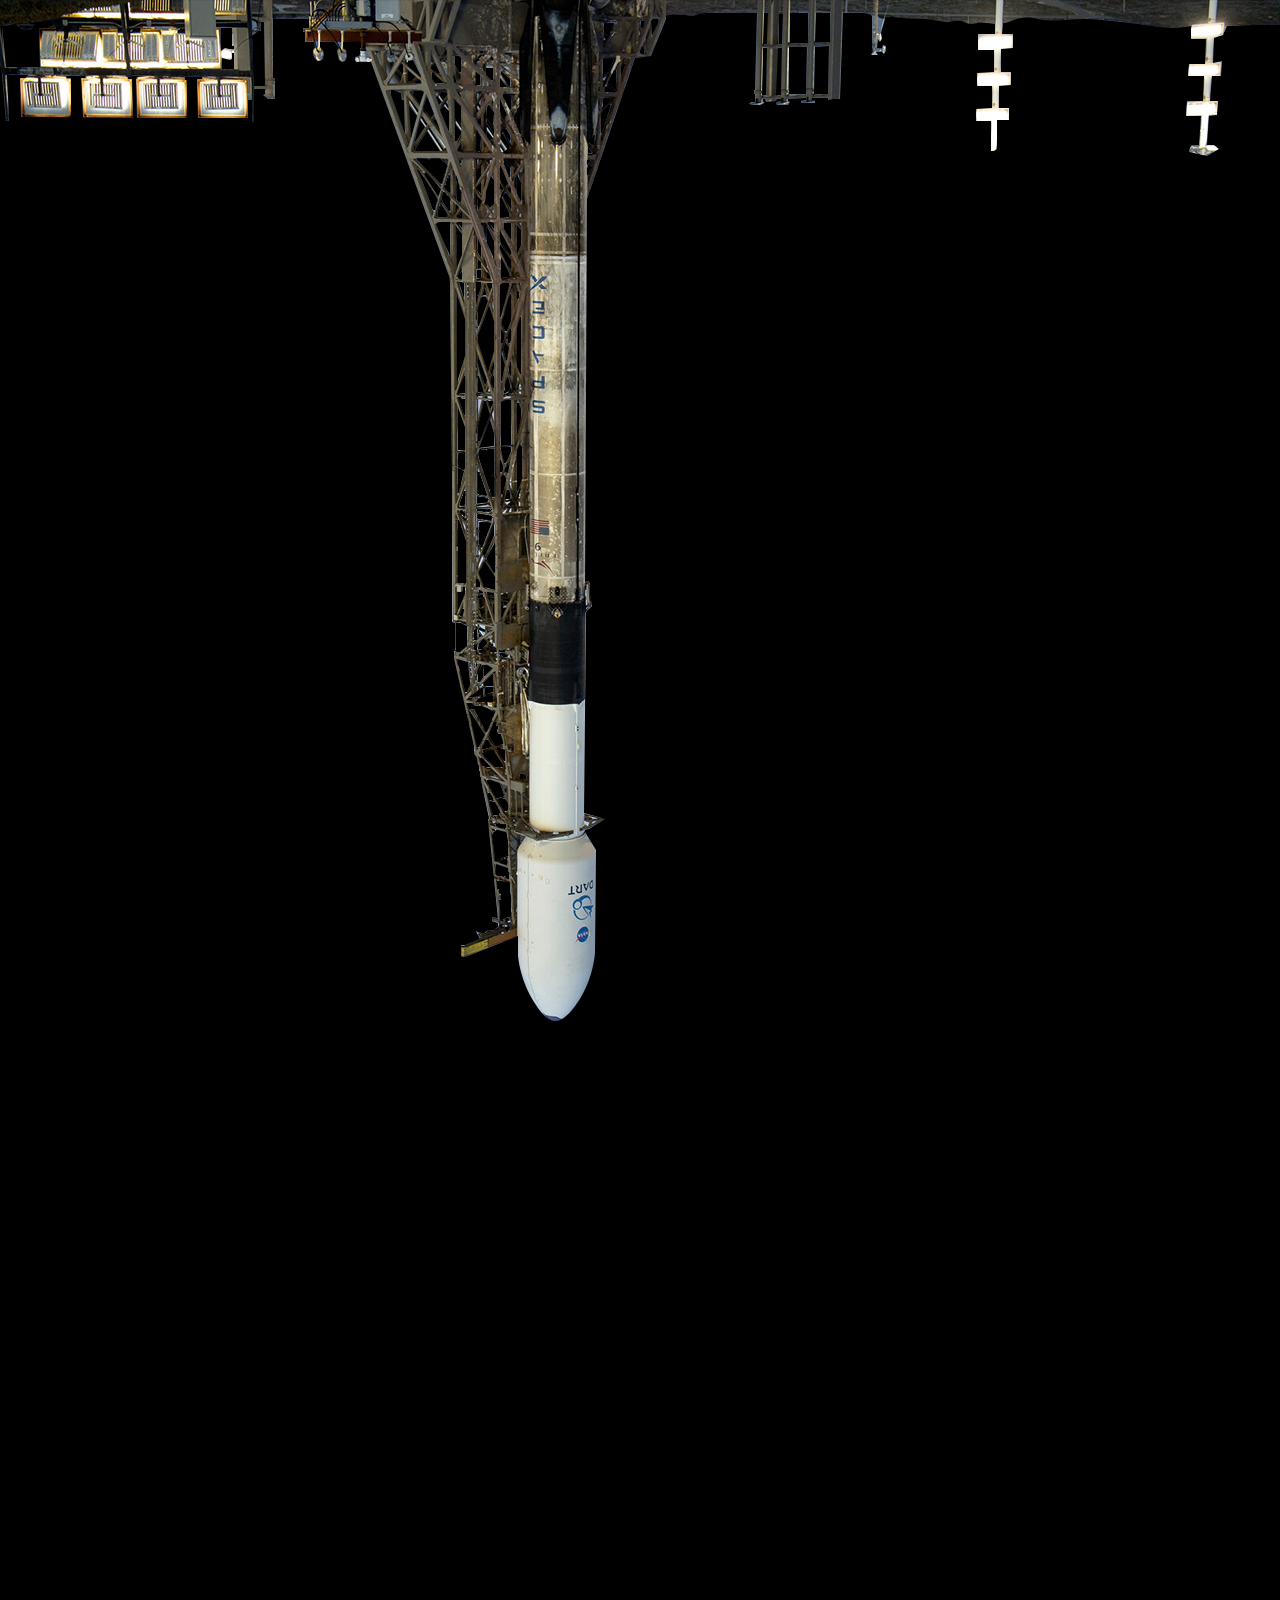
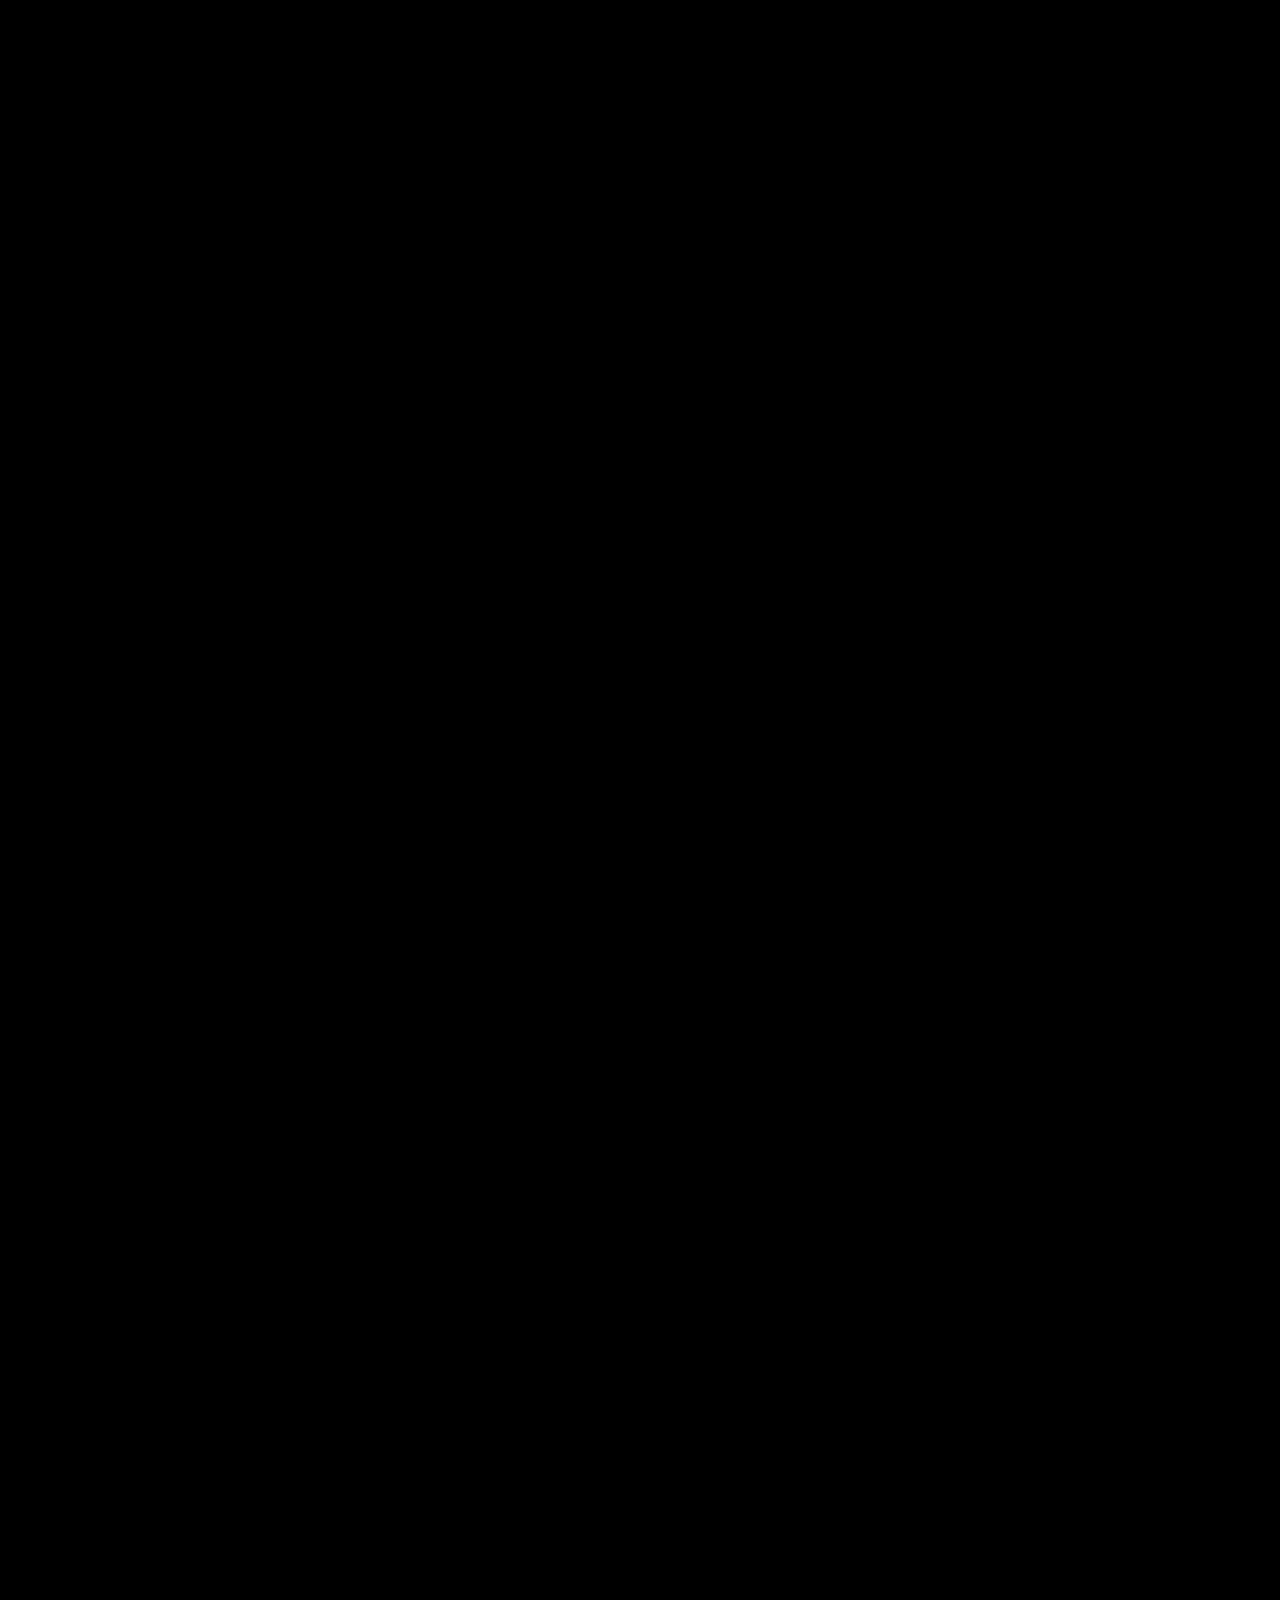
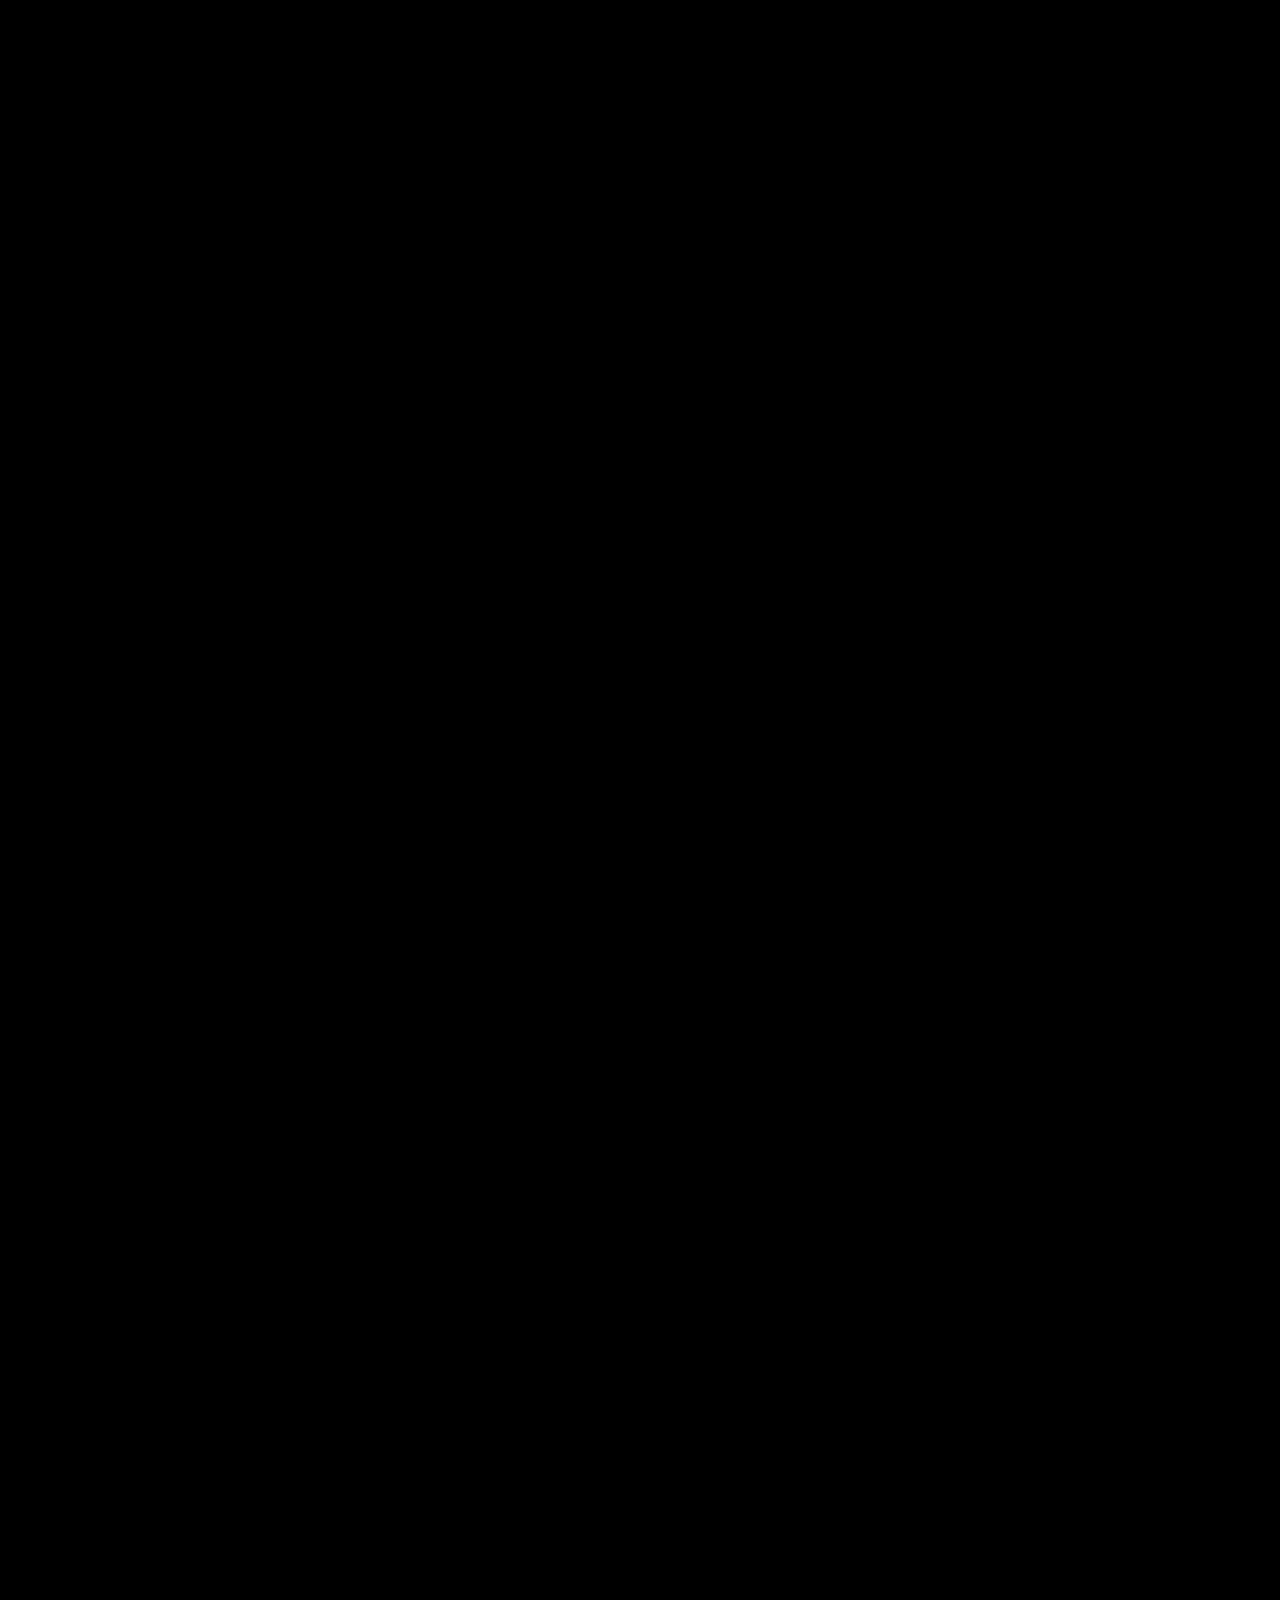
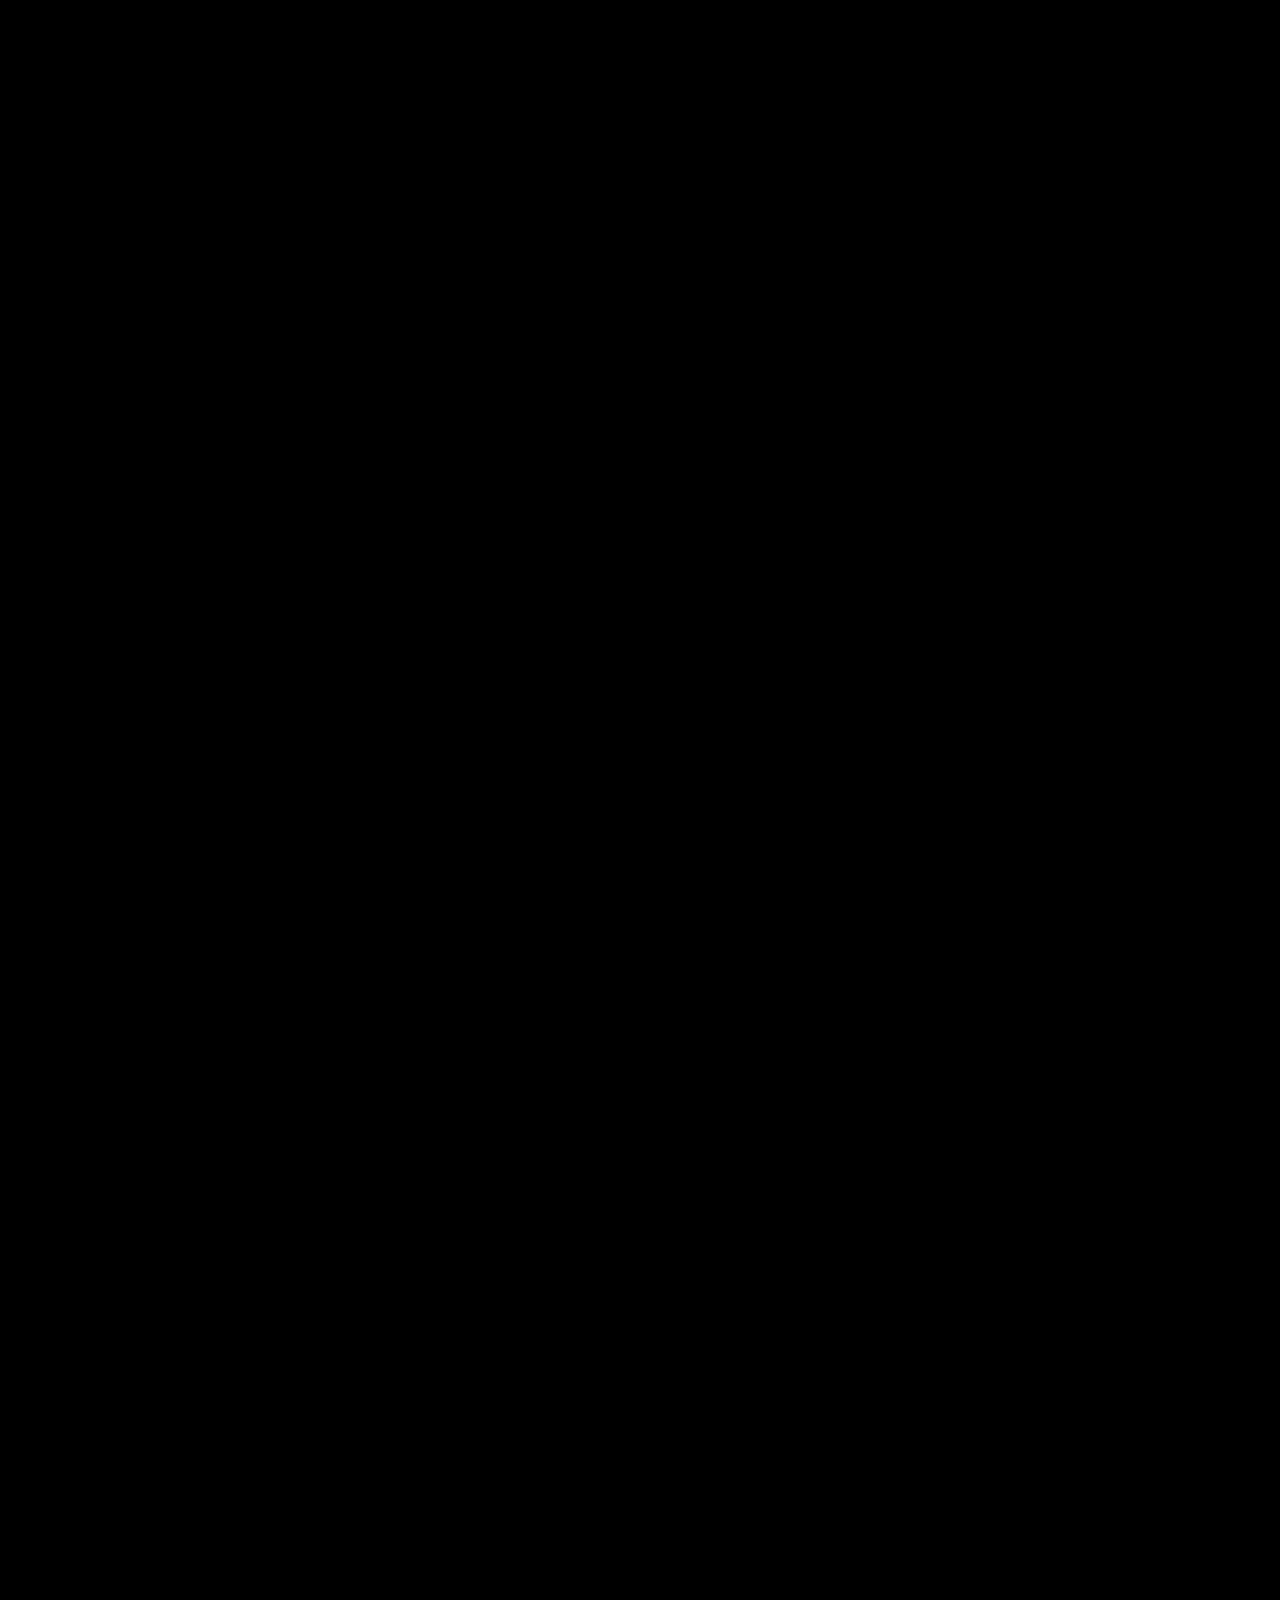
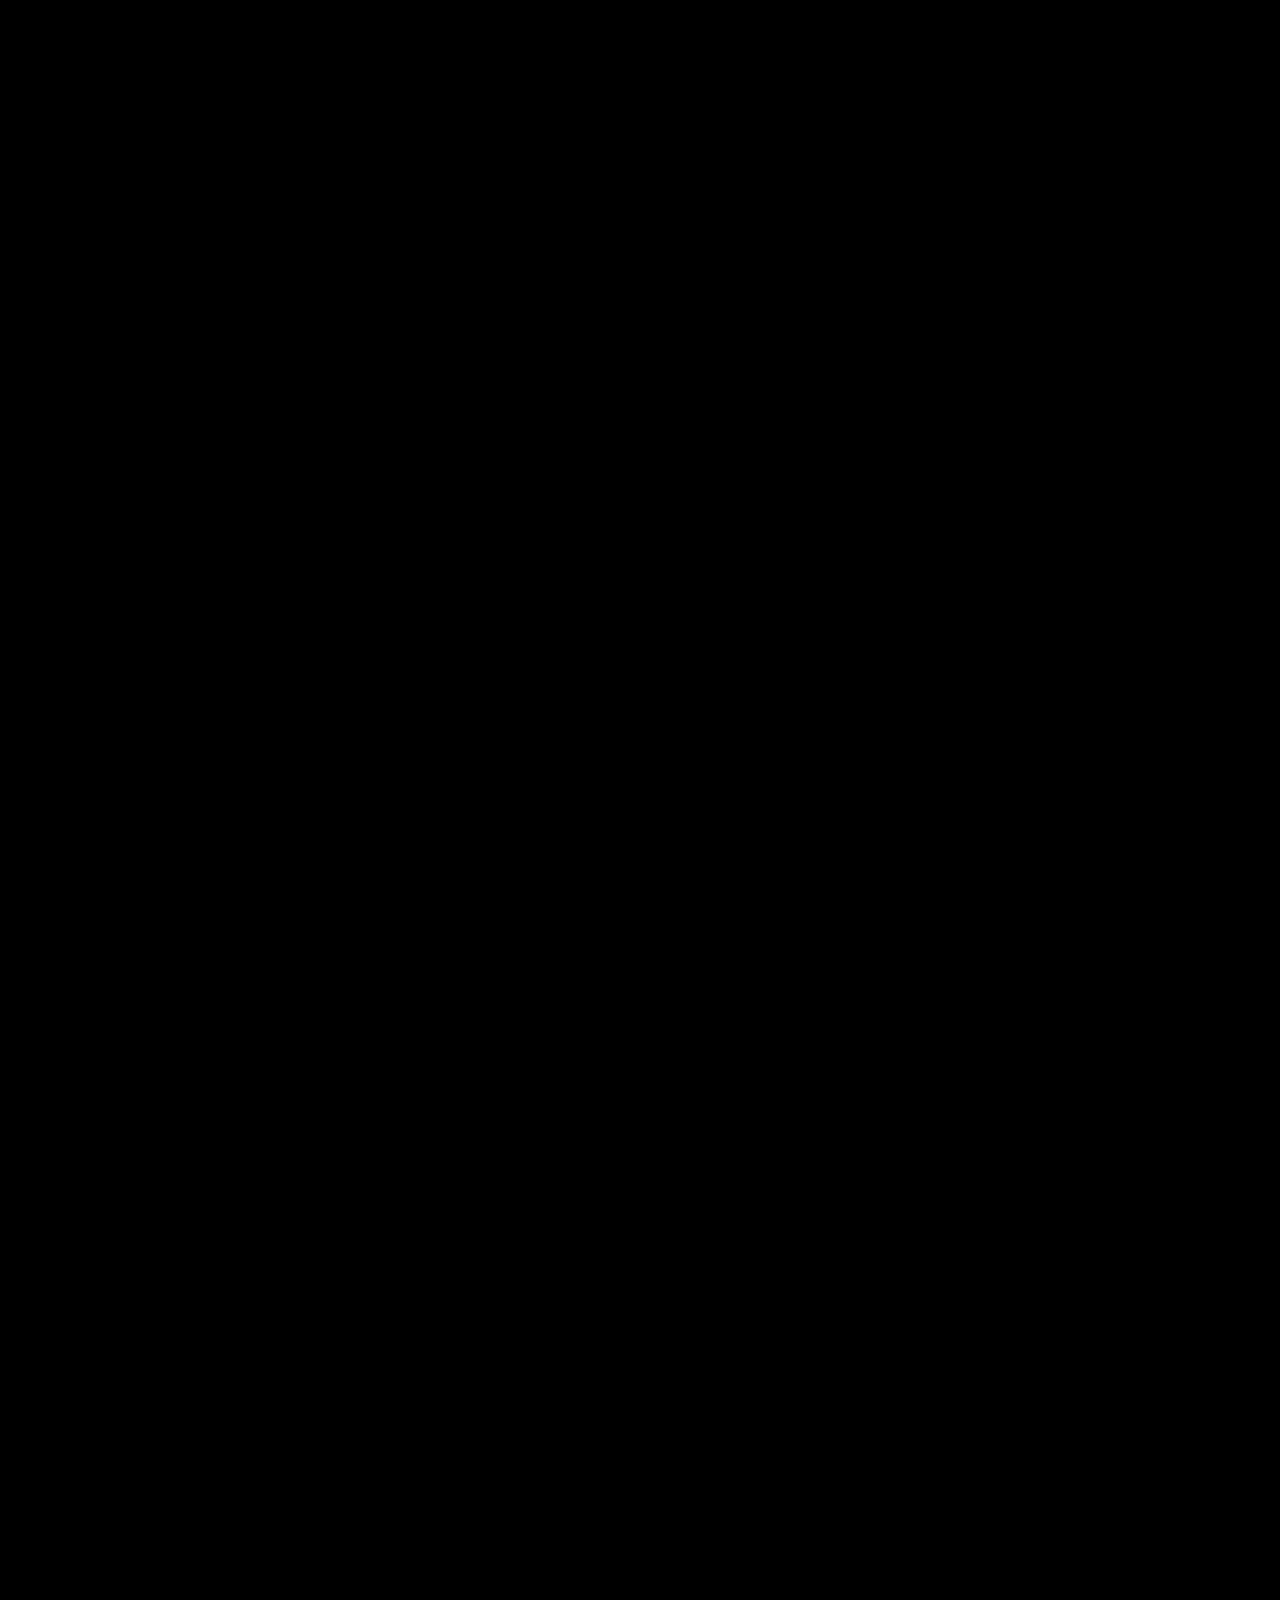
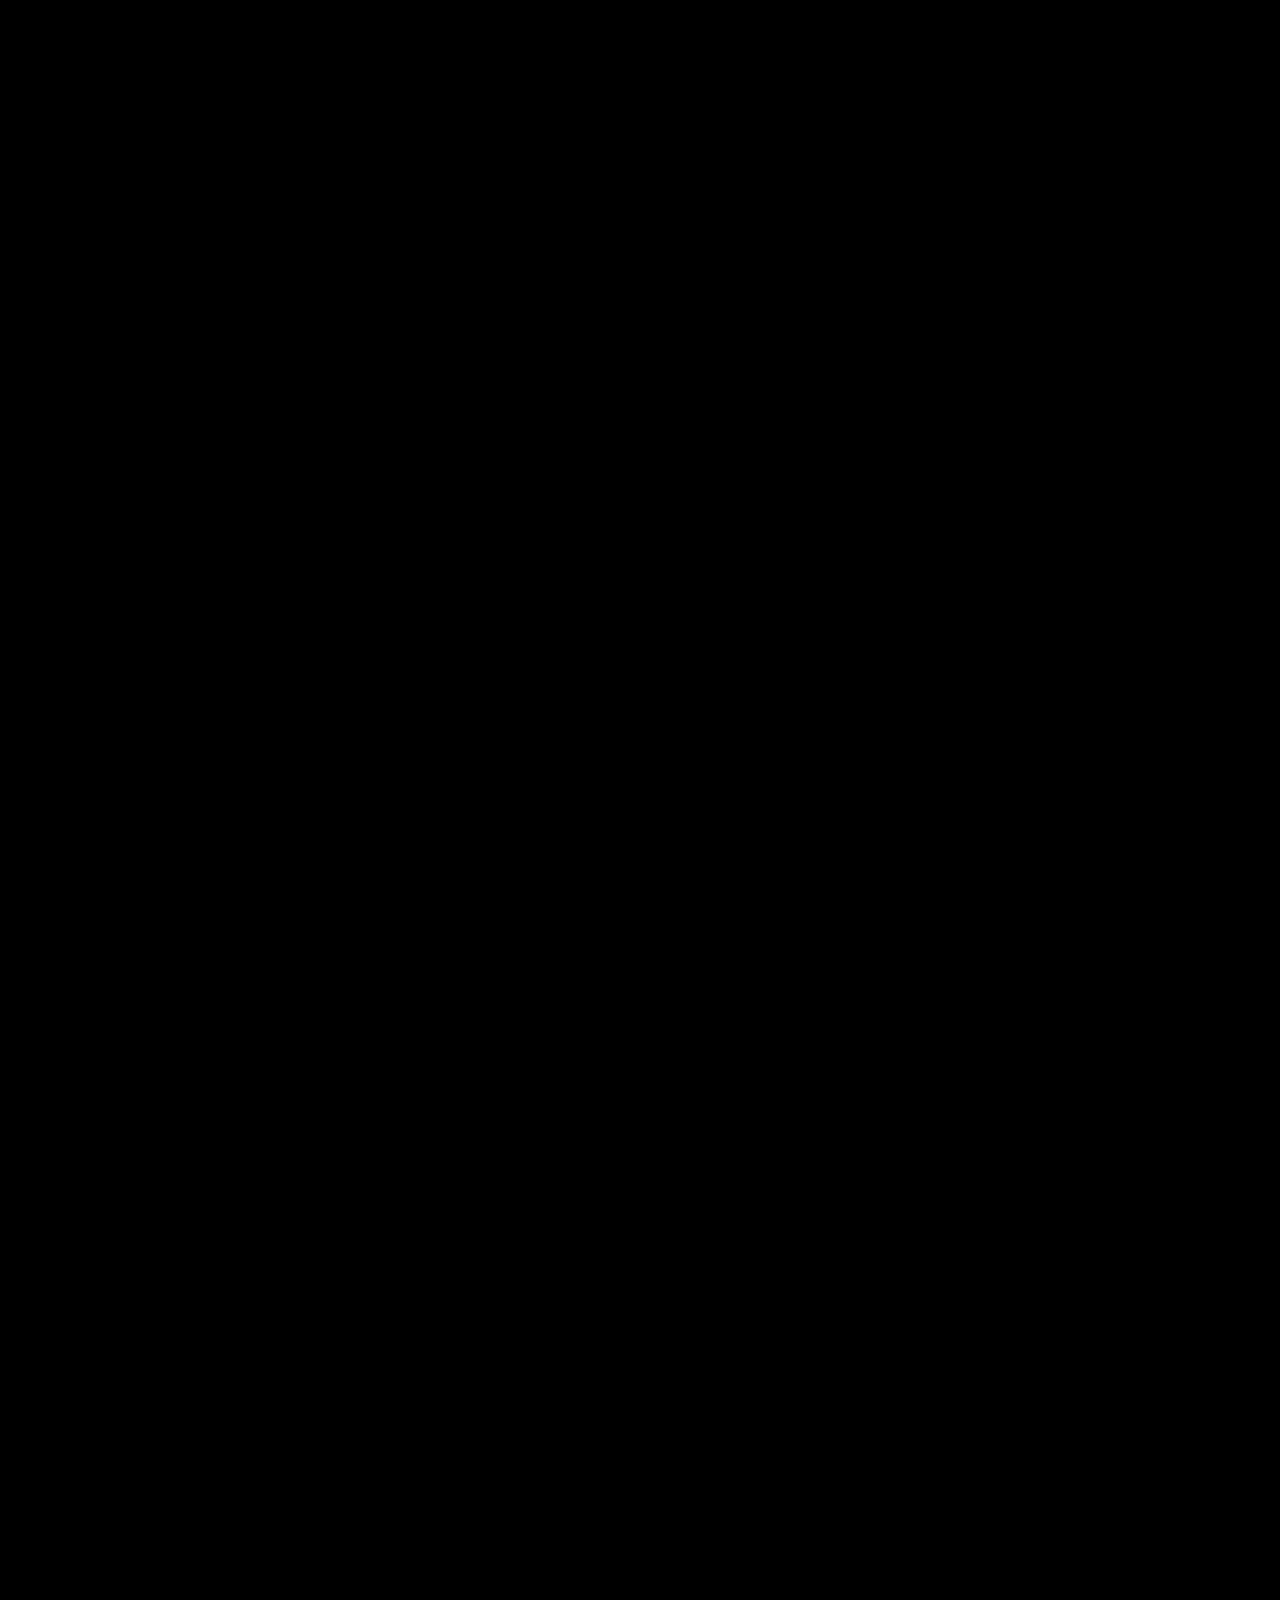
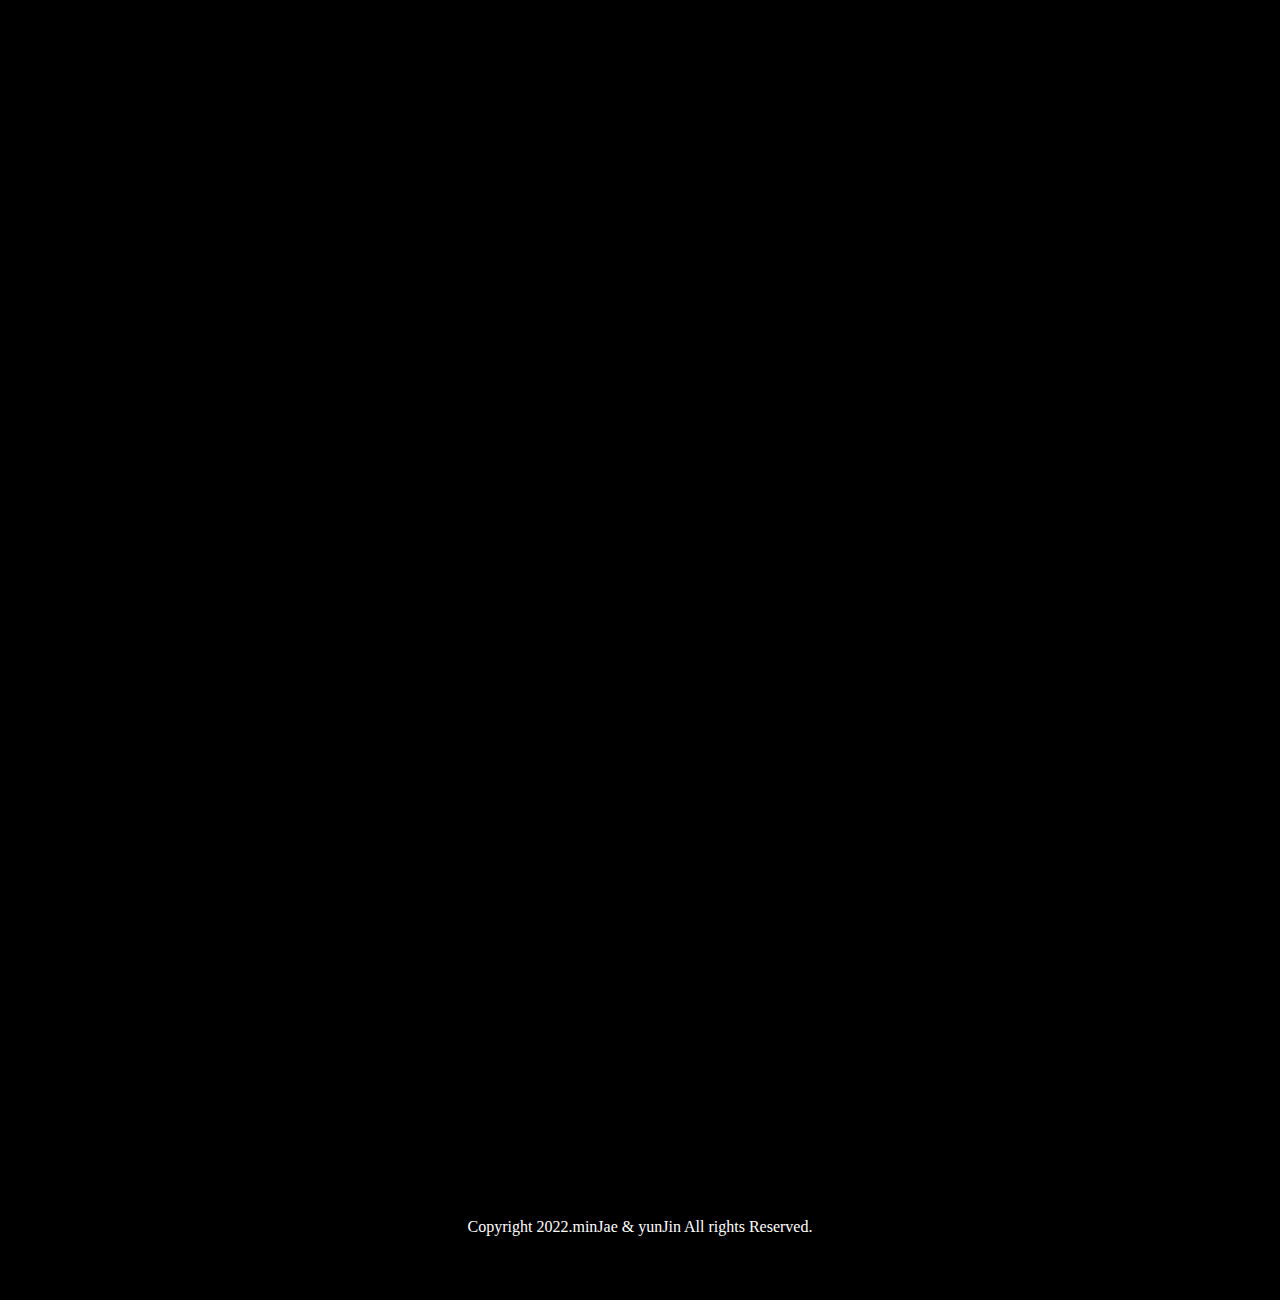
==== index.html @ 0f9d9dd2 "test upload" ====
<!DOCTYPE html>
<html lang="en">
<head>
    <meta charset="UTF-8">
    <meta http-equiv="X-UA-Compatible" content="IE=edge">
    <meta name="viewport" content="width=device-width, initial-scale=1.0">
    <title>Document</title>
    <link rel="stylesheet" href="halo.css">
    <script src="danke.js" defer></script>
</head>
<body>
    <section id="container">
        <div id="cfOne" class="sa">
            <img id="test1"src="nasaImg/craftOne.png" alt="">
        </div>
        </div>
        <div id="rotRatio">
            <a href="detailFour.html" target="blank">
                <img src="nasaImg/공전주기.png" alt="">
            </a>
        </div>
        <div id="smallRock">
            <a href="detailOne.html" target="blank">
                <img src="nasaImg/디디모스.png" alt="">
            </a>
        </div>
        <div id="clork">
            <a href="detailThree.html" target="blank">
                <img src="nasaImg/시계.png" alt="">
            </a>
        </div>
        <div id="dumBell">
            <a href="https://dart.jhuapl.edu/Gallery/media/videos/DART_AnimatedSequence-2020.mp4">
                <img src="nasaImg/아령.png" alt="">
            </a>
        </div>
        <div id="solar">
            <a href="detailTwo.html" target="blank">
                <img src="nasaImg/태양광판.png" alt="">
            </a>
        </div>
    </section>
    <div id="rock" class="sa">
        <img id="test2" src="nasaImg/디모르포스.PNG" alt="">
    </div>
    <footer>
        <br>
    Copyright 2022.minJae & yunJin All rights Reserved.
    </footer>
</body>
</html>
---- halo.css ----
*{
    margin: 0px;
    padding: 0px;
}

html{
    background-color: black;
}

body{
    background-color: black;
}
#univ{
    background-image: url(https://dart.jhuapl.edu/Gallery/media/photos/lg/NEXT-TVAC.png);
    width: 100%;
    height: 100vh;
    background-size: cover;
    display: flex;
}
#container{
    background-image: url(nasaImg/backgroundImg.png);
    background-repeat: no-repeat;
    background-size: cover;
    width: 100%;
    height: 1200vh;
    display: flex;
}

#cfOne{
    width: 100%;
    position: fixed;
    display: flex;
    align-items: center;
    justify-content: center;
    visibility: visible;
}

#cfOne.off{
    visibility: hidden;
}

#cfOne img{
    rotate: 180deg;
}

#cfTwo{
    width: 100%;
    position: fixed;
    display: flex;
    align-items: center;
    justify-content: center;
    visibility: hidden;
}
#cfTwo.on{
    visibility: visible;
}

#cfTwo img{
    rotate: 180deg;
}

#cfThree{
    width: 100%;
    position: fixed;
    display: flex;
    align-items: center;
    justify-content: center;
    visibility: hidden;
}
#cfThree.on{
    visibility: visible;
}

#cfThree{
    rotate: 180deg;
}

#cfFour{
    width: 100%;
    position: fixed;
    display: flex;
    align-items: center; 
    justify-content: center;
    visibility: hidden;
}

#cfFour img{
    rotate: 114deg;
}

#cfFive{
    width: 100%;
    position: fixed;
    display: flex;
    align-items: center; 
    justify-content: center;
    visibility: hidden;
}
#rock{
    width: 100%;
    height: 200px;
    position: fixed;
    bottom: 0;
    left: 0;
    display: flex;
    align-items: center; 
    justify-content: center;
    opacity: 0;
}

#rock.show {
    opacity: 1;
}

#rotRatio{
    text-align: center;
    align-content: center;
    vertical-align: middle;
    width: 30vh;
    height: 30vh;
    position: fixed;
    display: flex;
    top: 10vh;
    left: 20vh;
    opacity: 0;
}
#rotRatio.on{
    opacity: 1;
}
#rotRatio img{
    width: 30vh;
    height: 30vh;
}
#smallRock{
    width: 25vh;
    height: 25vh;
    position: fixed;
    display: flex;
    top:  50vh;
    left: 40vh;
    opacity: 0;
}
#smallRock.on{
    opacity: 1;
}
#smallRock img{
    width: 35vh;
    height: 25vh;
}
#clork{
    width: 30vh;
    height: 30vh;
    position: fixed;
    display: flex;
    right: 50vh;
    opacity: 0;
}
#clork.on{
    opacity: 1;
}
#clork img{
    width: 30vh;
    height: 30vh;
}
#dumBell{
    width: 25vw;
    height: 50vh;
    position: fixed;
    display: flex;
    bottom: 35vh;
    right: 10vW;
    opacity: 0;
}
#dumBell.on{
    opacity: 1;
}
#dumBell img{
    width: 25vw;
    height: 50vh;
}
#solar{
    width: 50vw;
    height: 50vh;
    position: fixed;
    display: flex;
    bottom: 10vh;
    right: 10vh;
    opacity: 0;
}
#solar.on{
    opacity: 1;
}
#solar img{
    width: 50vw;
    height: 50vh;
}
#cfFive img{
    rotate: 320deg;
}

#cfBoom{
    width: 100%;
    position: fixed;
    display: flex;
    align-items: center;
    justify-content: center;
    visibility: hidden;
}

button{
    width: 100px;
    height: 500px;
    margin: 35vh 180vh;
}
#flame{
    position: absolute;
    margin: 0px 0px;
    width: 130vh;
    height: 100vh;
    visibility: hidden;
    display: flex;
}
#flame img{
    width: 100%;
    height: 100vh;
}
#flame.on{
    visibility: visible;
}
footer{
    width: 100%;
    height: 100px;
    background-color: black;
    color: white;
    text-align: center;
}
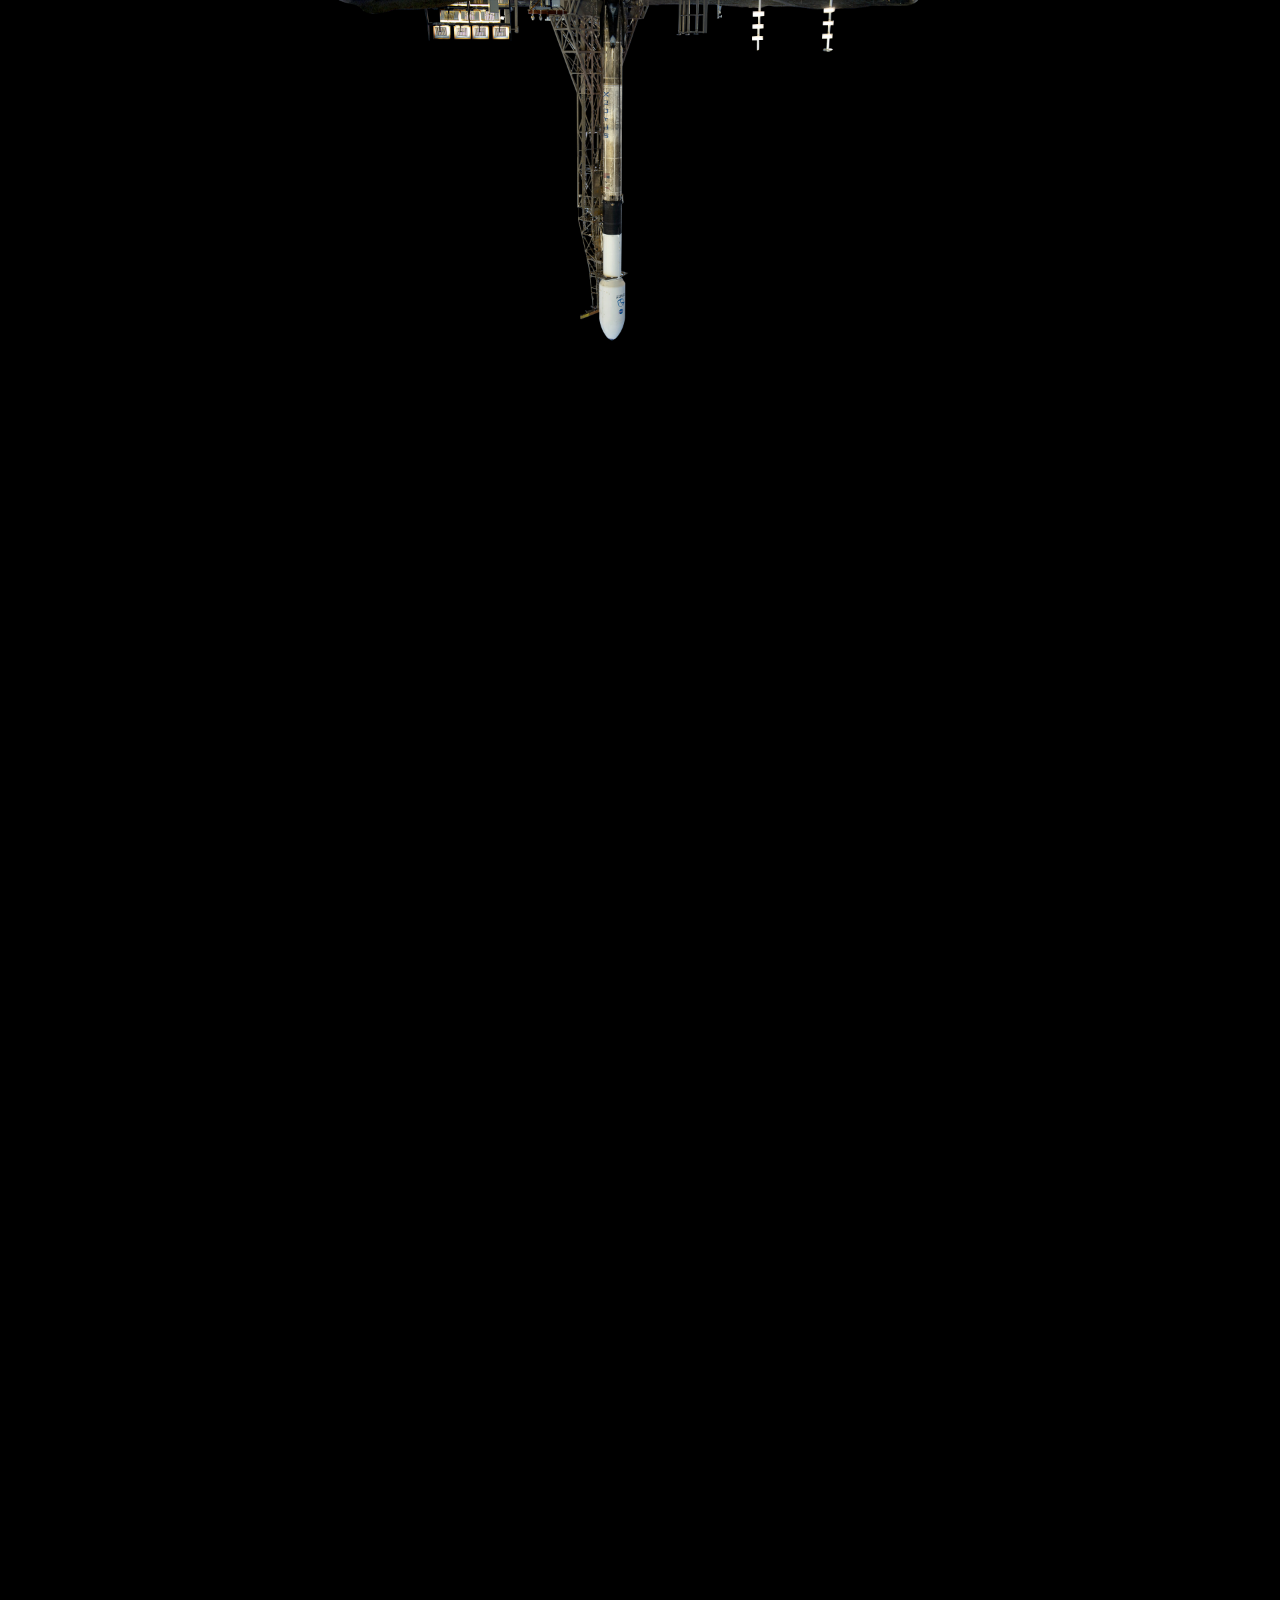
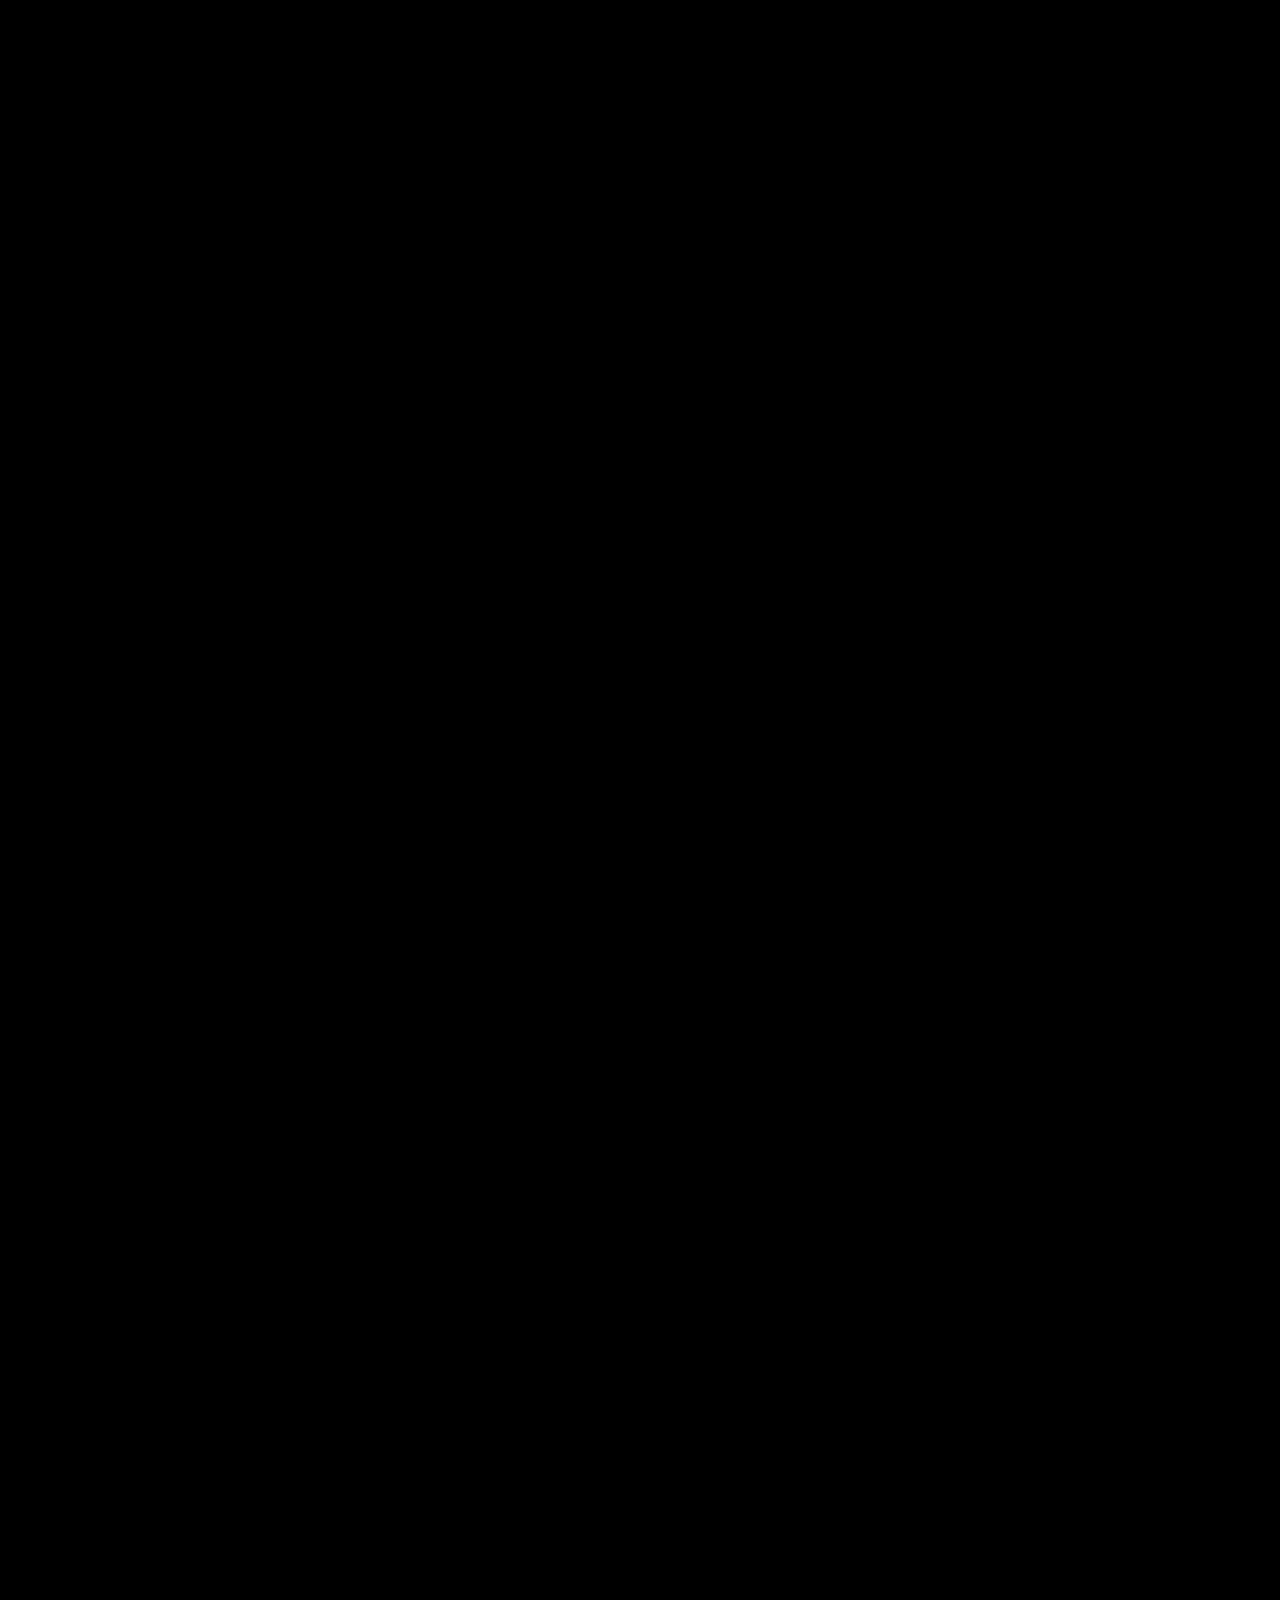
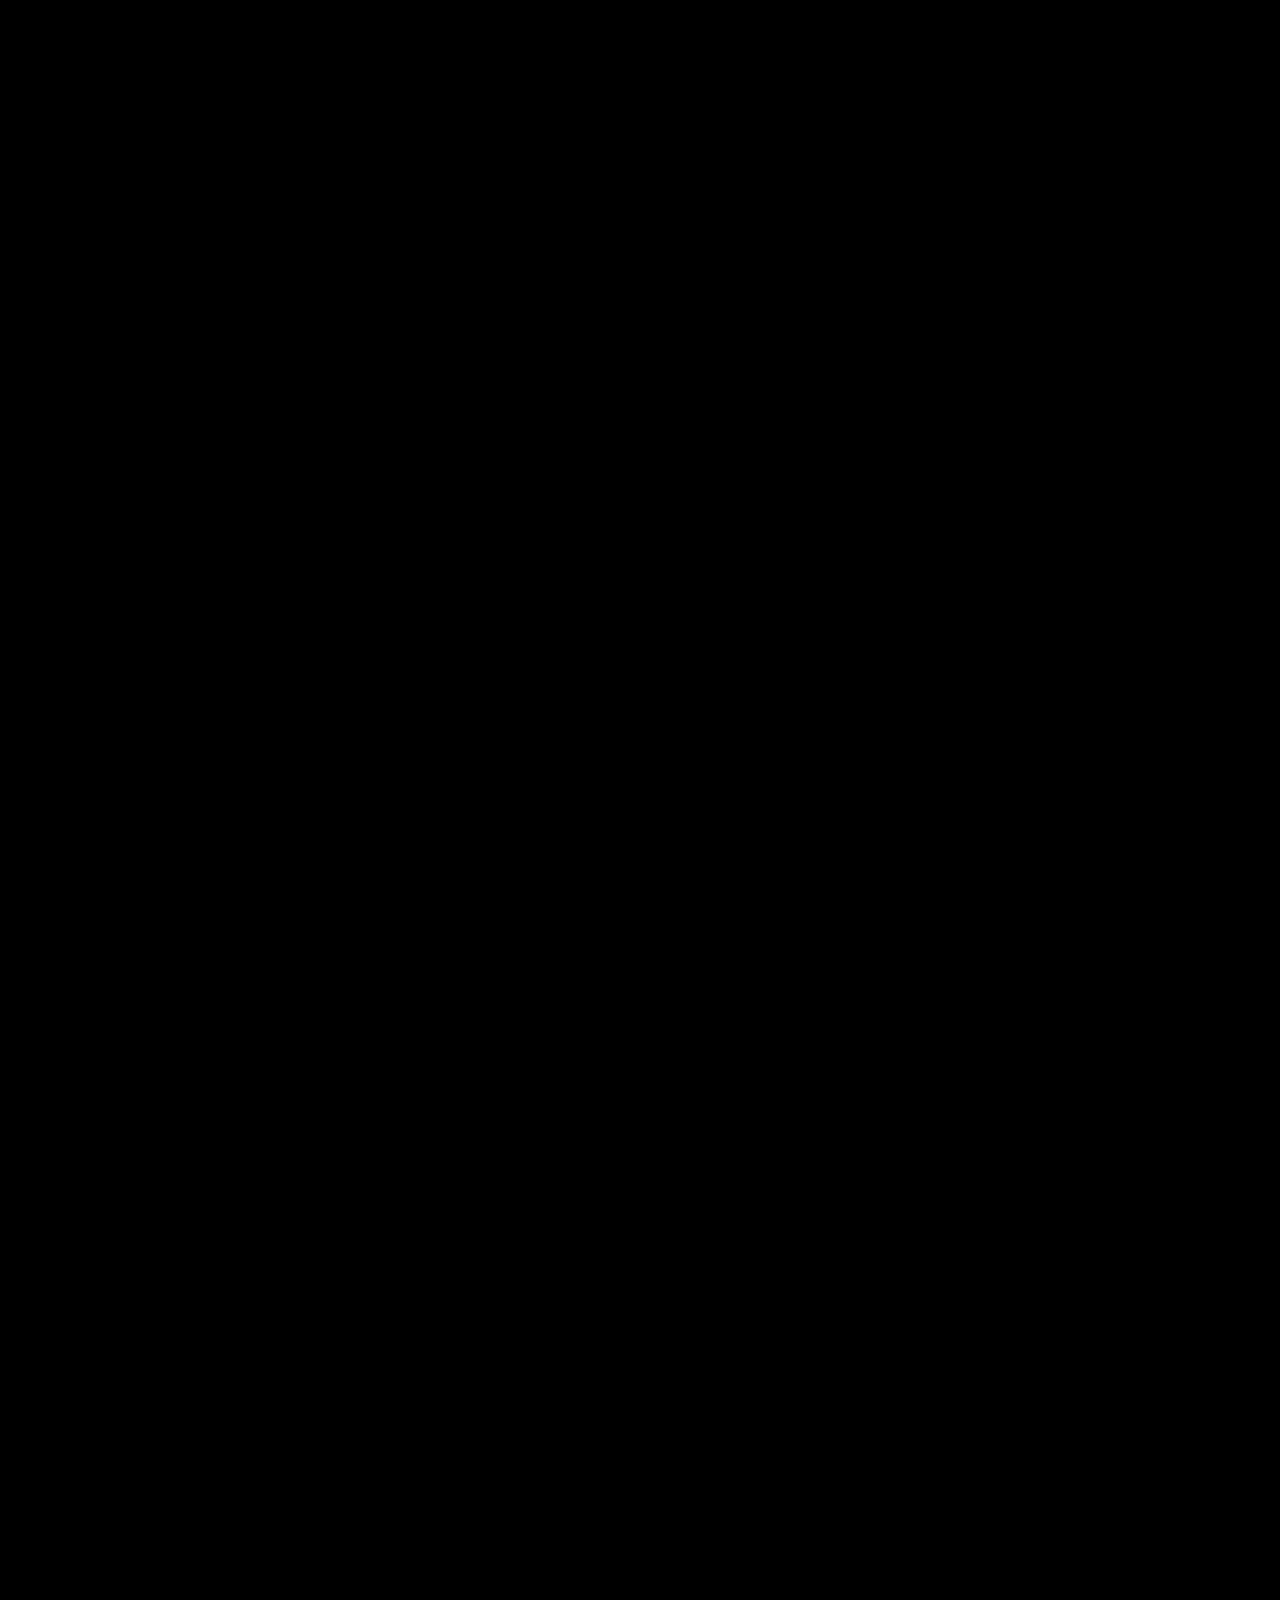
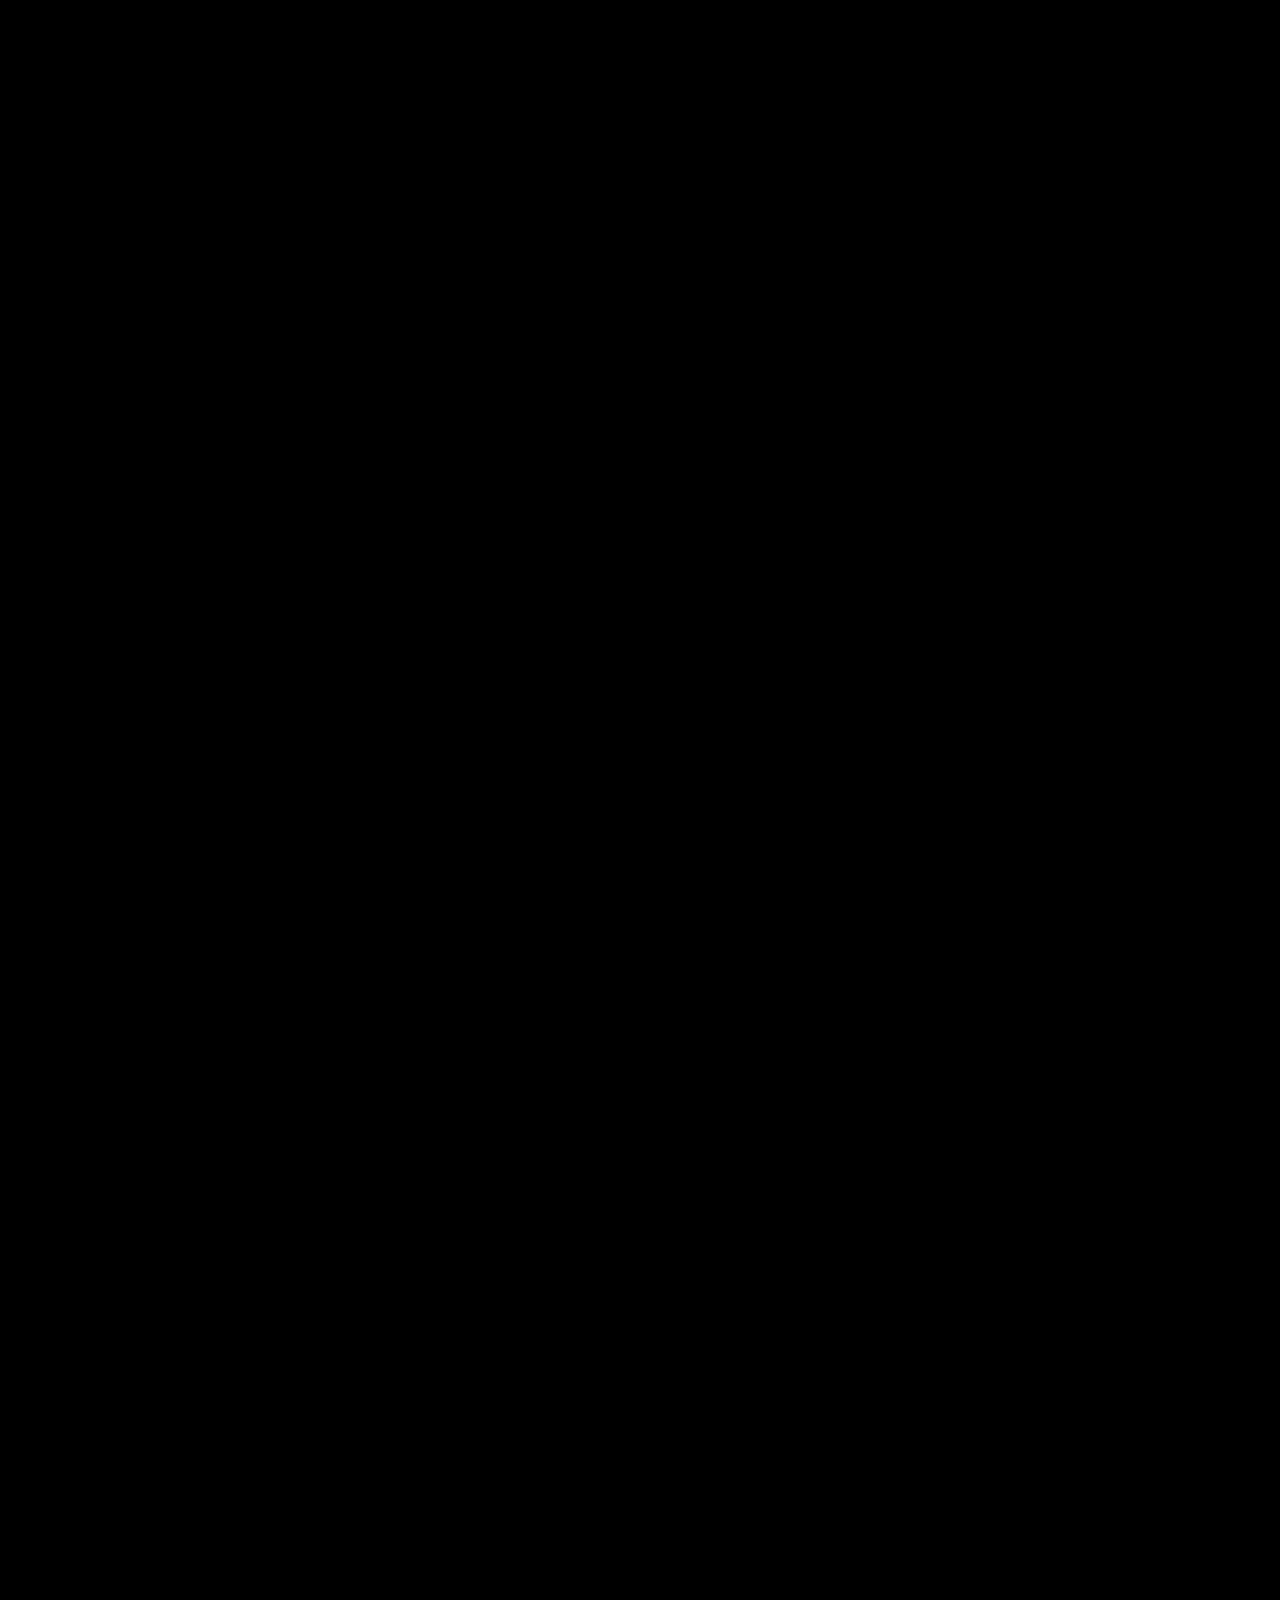
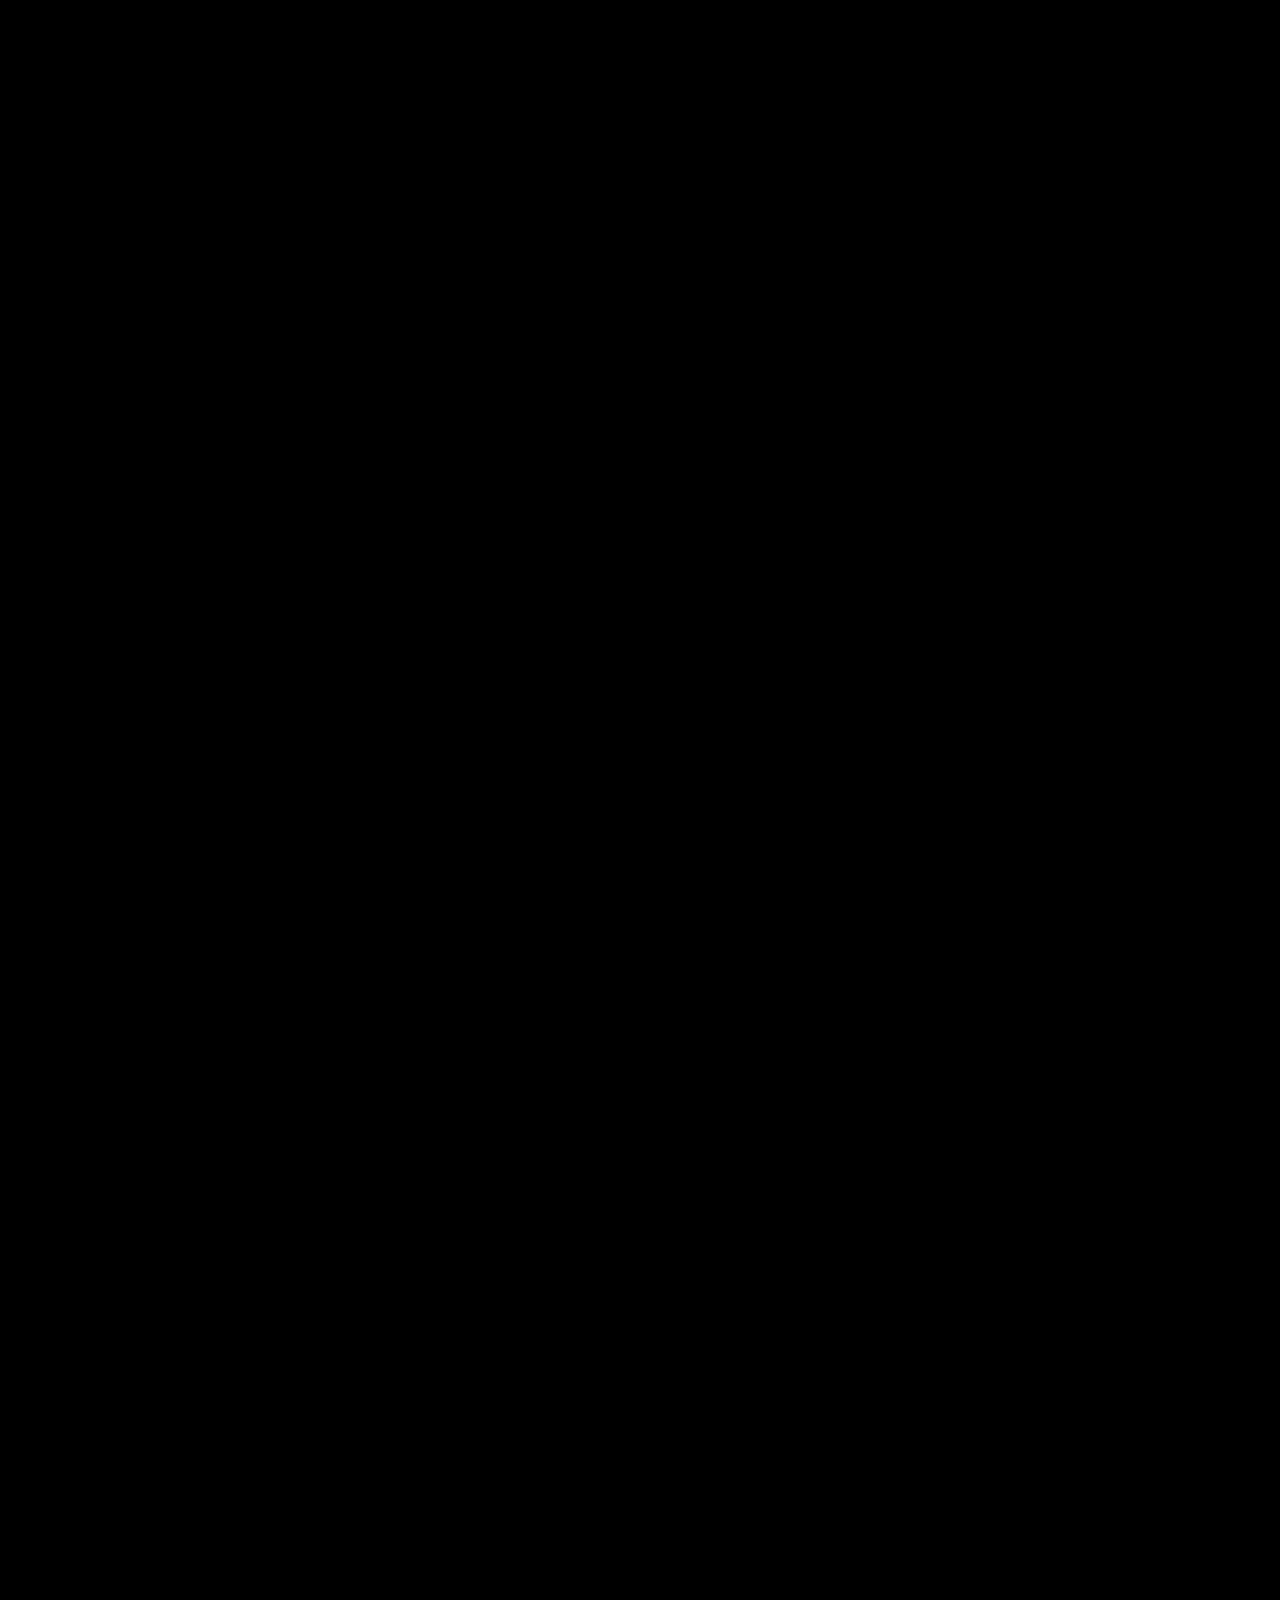
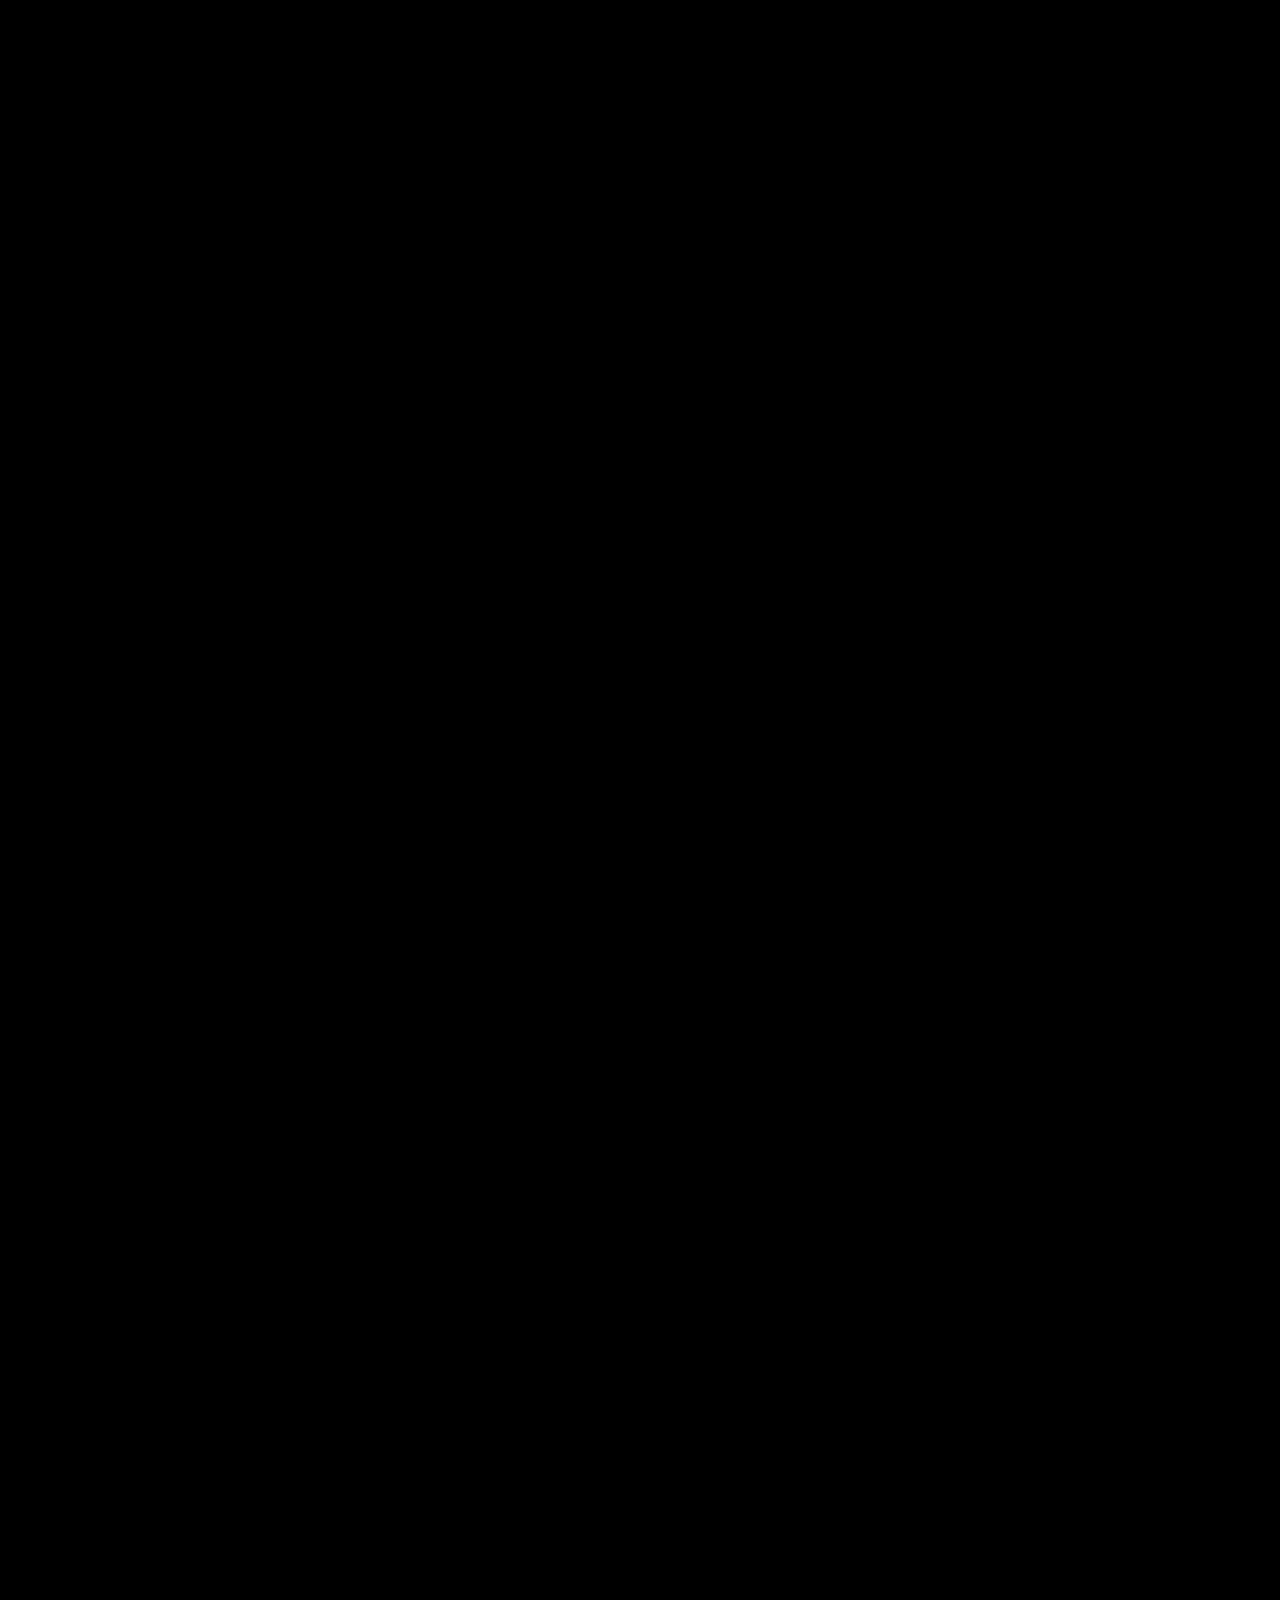
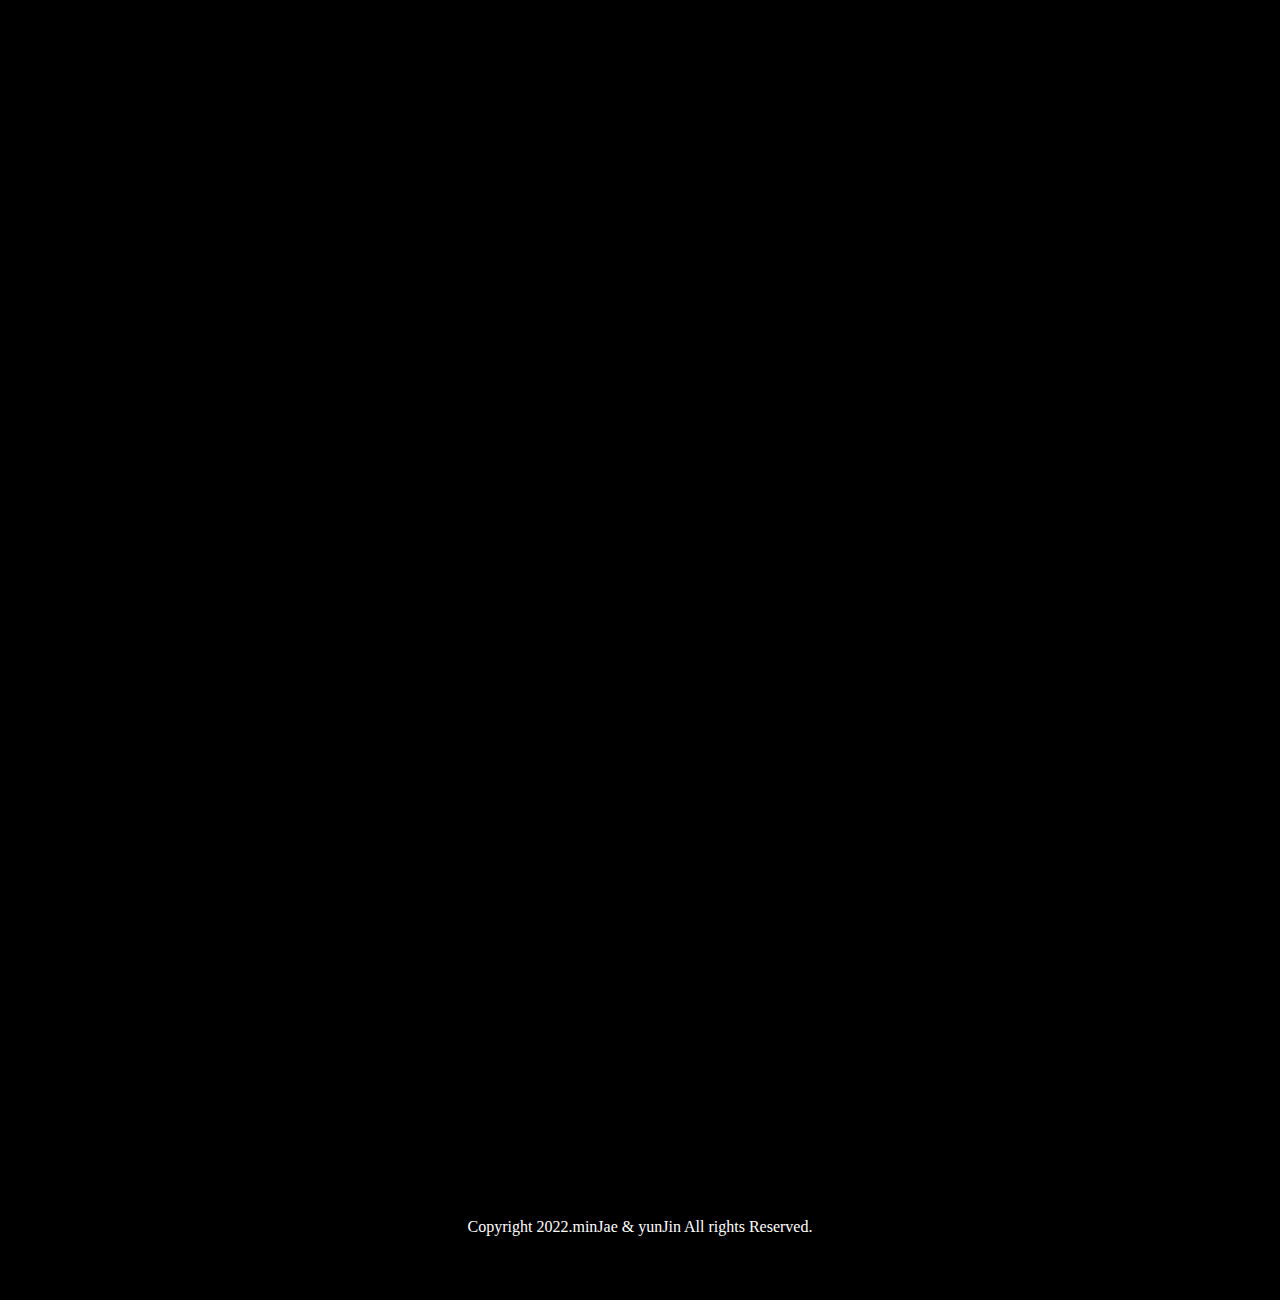
==== commit 0f794a15: "스" ====
--- a/index.html
+++ b/index.html
@@ -16,7 +16,7 @@
         </div>
         <div id="rotRatio">
             <a href="detailFour.html" target="blank">
-                <img src="nasaImg/공전주기.png" alt="">
+                <img src="nasaImg/디디모스.png" alt="">
             </a>
         </div>
         <div id="smallRock">
@@ -48,4 +48,4 @@
     Copyright 2022.minJae & yunJin All rights Reserved.
     </footer>
 </body>
-</html>+</html>
--- a/halo.css
+++ b/halo.css
@@ -40,6 +40,8 @@
 }
 
 #cfOne img{
+    width: 50%;
+    left: 25%;
     rotate: 180deg;
 }
 
@@ -233,4 +235,4 @@
     background-color: black;
     color: white;
     text-align: center;
-}+}
